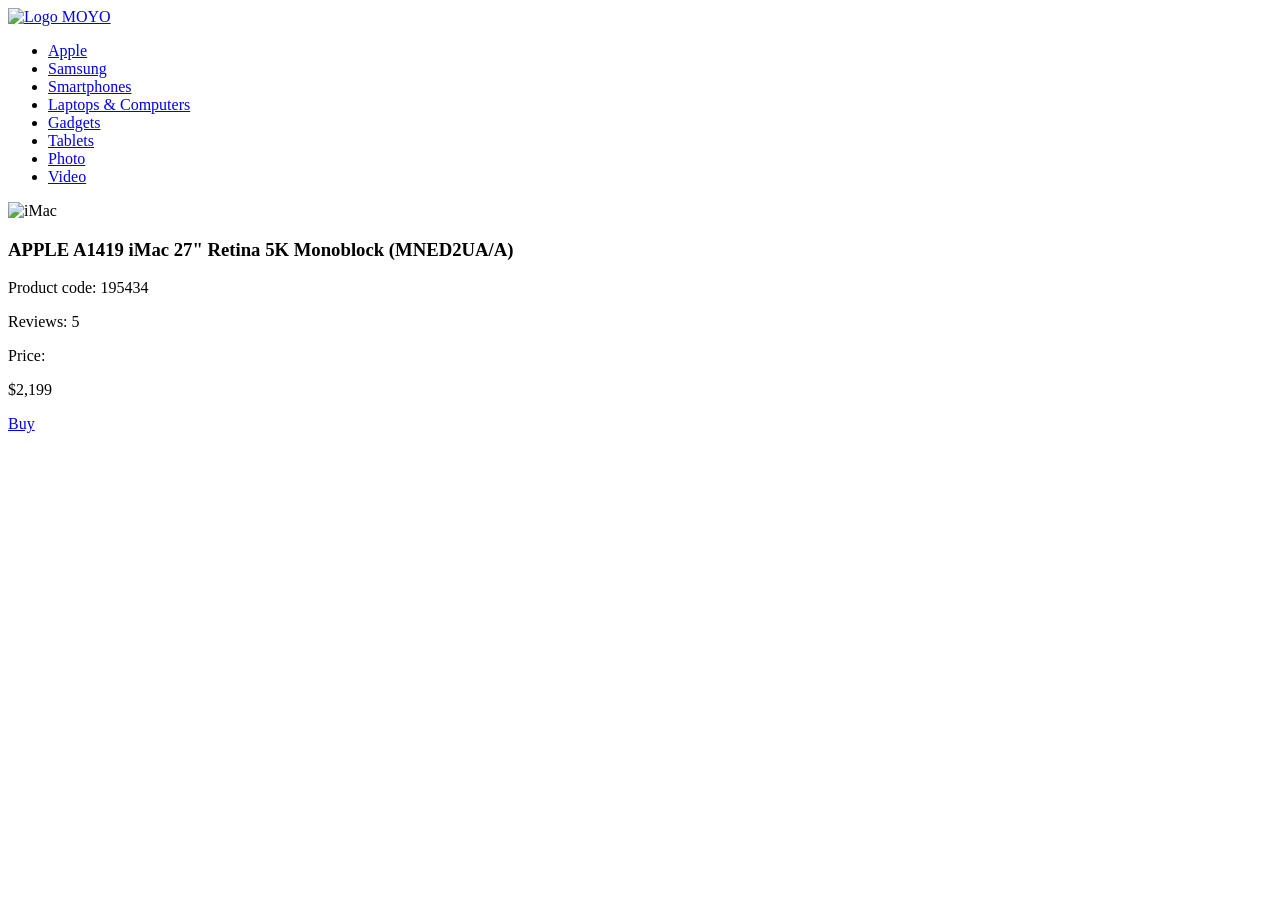
==== src/index.html @ 2c438576 "finish: added and rewrote block header" ====
<!doctype html>
<html lang="en">
  <head>
    <meta charset="UTF-8" />

    <meta
      name="viewport"
      content="width=device-width, initial-scale=1.0"
    />

    <title>Catalog</title>

    <link
      rel="preconnect"
      href="https://fonts.gstatic.com"
    />

    <link
      href="https://fonts.googleapis.com/css2?family=Roboto:wght@400;500;700&display=swap"
      rel="stylesheet"
    />

    <link
      rel="stylesheet"
      href="styles/index.scss"
    />
  </head>

  <body>
    <header class="header">
      <a
        href="#"
        class="header__logo"
      >
        <img
          src="./images/logo.png"
          alt="Logo MOYO"
          class="header__logo-img"
        />
      </a>

      <nav class="header__nav nav">
        <ul class="nav__list">
          <li class="nav__item">
            <a
              href="#"
              class="nav__link nav__link--active"
            >
              Apple
            </a>
          </li>

          <li class="nav__item">
            <a
              href="#"
              class="nav__link"
            >
              Samsung
            </a>
          </li>

          <li class="nav__item">
            <a
              href="#"
              class="nav__link"
            >
              Smartphones
            </a>
          </li>

          <li class="nav__item">
            <a
              href="#"
              class="nav__link"
              data-qa="hover"
            >
              Laptops & Computers
            </a>
          </li>

          <li class="nav__item">
            <a
              href="#"
              class="nav__link"
            >
              Gadgets
            </a>
          </li>

          <li class="nav__item">
            <a
              href="#"
              class="nav__link"
            >
              Tablets
            </a>
          </li>

          <li class="nav__item">
            <a
              href="#"
              class="nav__link"
            >
              Photo
            </a>
          </li>

          <li class="nav__item">
            <a
              href="#"
              class="nav__link"
            >
              Video
            </a>
          </li>
        </ul>
      </nav>
    </header>

    <article
      class="card"
      data-qa="card"
    >
      <img
        src="./images/imac.jpeg"
        alt="iMac"
        class="card__image"
      />

      <h3 class="card__title">
        APPLE A1419 iMac 27" Retina 5K Monoblock (MNED2UA/A)
      </h3>

      <p class="card__code">
        Product code: 195434
      </p>

      <div class="stars stars--4">
        <div class="stars__icons">
          <div class="stars__icon"></div>
          <div class="stars__icon"></div>
          <div class="stars__icon"></div>
          <div class="stars__icon"></div>
          <div class="stars__icon"></div>
        </div>

        <p class="stars__reviews-text">
          Reviews: 5
        </p>
      </div>

      <div class="card__footer">
        <div class="card__price">
          <p class="card__price-label">
            Price:
          </p>

          <p class="card__price-value">
            $2,199
          </p>
        </div>

        <a
          href="#"
          class="card__button"
          data-qa="hover"
        >
          Buy
        </a>
      </div>
    </article>
  </body>
</html>
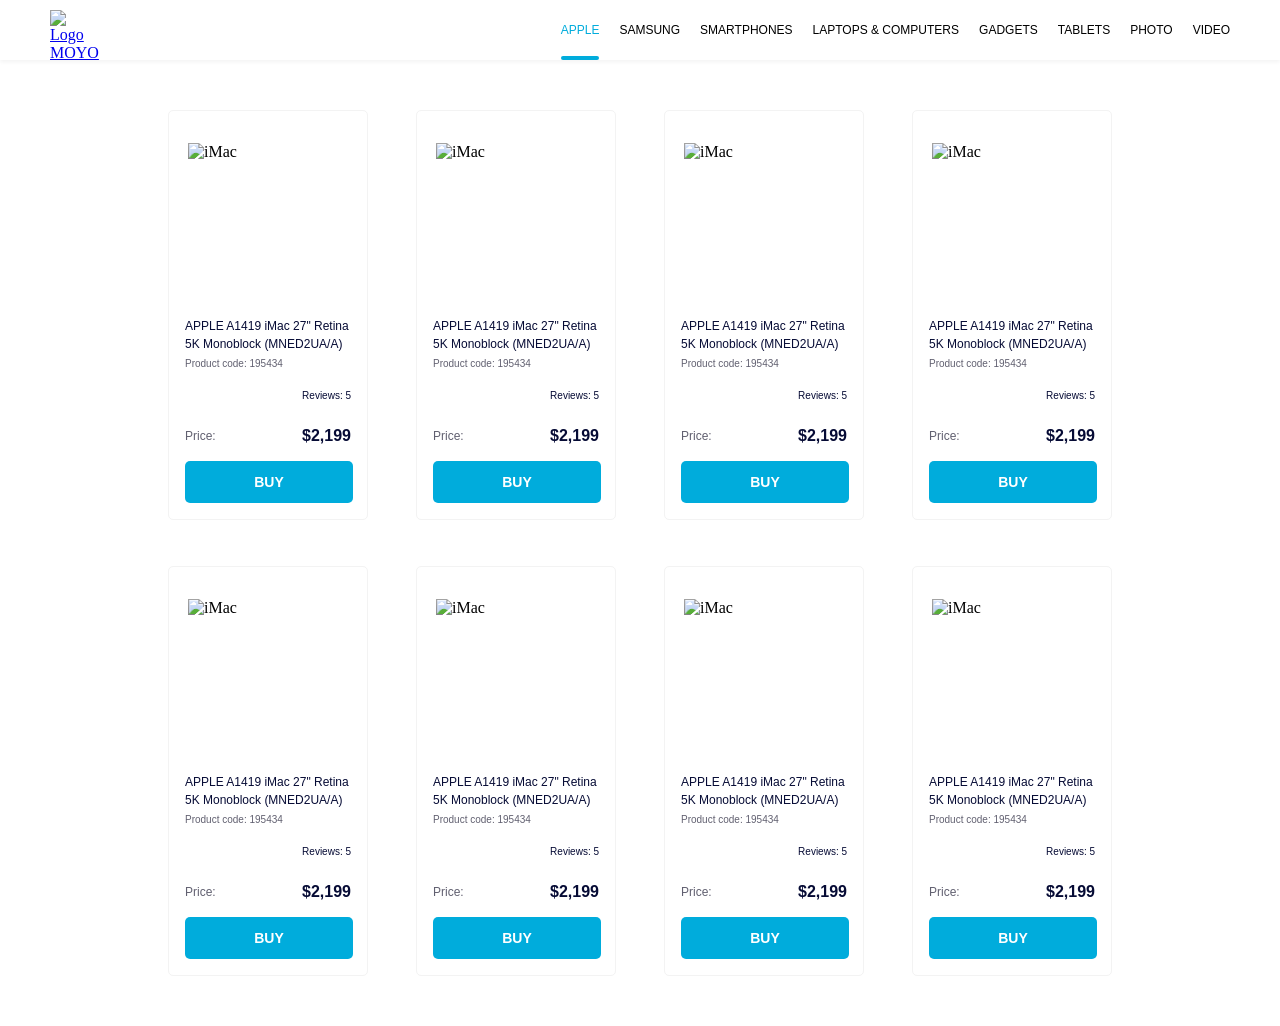
==== commit 22ef0f49: "finish: added grid ang 8 cards" ====
--- a/src/index.html
+++ b/src/index.html
@@ -22,7 +22,7 @@
 
     <link
       rel="stylesheet"
-      href="styles/index.scss"
+      href="styles/index.css"
     />
   </head>
 
@@ -72,7 +72,7 @@
             <a
               href="#"
               class="nav__link"
-              data-qa="hover"
+              data-qa="nav-hover"
             >
               Laptops & Computers
             </a>
@@ -117,58 +117,437 @@
       </nav>
     </header>
 
-    <article
-      class="card"
-      data-qa="card"
-    >
-      <img
-        src="./images/imac.jpeg"
-        alt="iMac"
-        class="card__image"
-      />
-
-      <h3 class="card__title">
-        APPLE A1419 iMac 27" Retina 5K Monoblock (MNED2UA/A)
-      </h3>
-
-      <p class="card__code">
-        Product code: 195434
-      </p>
-
-      <div class="stars stars--4">
-        <div class="stars__icons">
-          <div class="stars__icon"></div>
-          <div class="stars__icon"></div>
-          <div class="stars__icon"></div>
-          <div class="stars__icon"></div>
-          <div class="stars__icon"></div>
+    <main class="content">
+      <div class="catalog">
+
+        <div class="catalog__cards">
+          <article
+          class="card"
+          data-qa="card"
+        >
+          <img
+            src="./images/imac.jpeg"
+            alt="iMac"
+            class="card__image"
+          />
+
+          <h3 class="card__title">
+            APPLE A1419 iMac 27" Retina 5K Monoblock (MNED2UA/A)
+          </h3>
+
+          <p class="card__code">
+            Product code: 195434
+          </p>
+
+          <div class="stars stars--4">
+            <div class="stars__icons">
+              <div class="stars__icon"></div>
+              <div class="stars__icon"></div>
+              <div class="stars__icon"></div>
+              <div class="stars__icon"></div>
+              <div class="stars__icon"></div>
+            </div>
+
+            <p class="stars__reviews-text">
+              Reviews: 5
+            </p>
+          </div>
+
+          <div class="card__footer">
+            <div class="card__price">
+              <p class="card__price-label">
+                Price:
+              </p>
+
+              <p class="card__price-value">
+                $2,199
+              </p>
+            </div>
+
+            <a
+              href="#"
+              class="card__button"
+              data-qa="card-hover"
+            >
+              Buy
+            </a>
+          </div>
+          </article>
+
+          <article
+          class="card"
+          data-qa="card"
+        >
+          <img
+            src="./images/imac.jpeg"
+            alt="iMac"
+            class="card__image"
+          />
+
+          <h3 class="card__title">
+            APPLE A1419 iMac 27" Retina 5K Monoblock (MNED2UA/A)
+          </h3>
+
+          <p class="card__code">
+            Product code: 195434
+          </p>
+
+          <div class="stars stars--4">
+            <div class="stars__icons">
+              <div class="stars__icon"></div>
+              <div class="stars__icon"></div>
+              <div class="stars__icon"></div>
+              <div class="stars__icon"></div>
+              <div class="stars__icon"></div>
+            </div>
+
+            <p class="stars__reviews-text">
+              Reviews: 5
+            </p>
+          </div>
+
+          <div class="card__footer">
+            <div class="card__price">
+              <p class="card__price-label">
+                Price:
+              </p>
+
+              <p class="card__price-value">
+                $2,199
+              </p>
+            </div>
+
+            <a
+              href="#"
+              class="card__button"
+              data-qa="card-hover"
+            >
+              Buy
+            </a>
+          </div>
+          </article>
+
+          <article
+          class="card"
+          data-qa="card"
+        >
+          <img
+            src="./images/imac.jpeg"
+            alt="iMac"
+            class="card__image"
+          />
+
+          <h3 class="card__title">
+            APPLE A1419 iMac 27" Retina 5K Monoblock (MNED2UA/A)
+          </h3>
+
+          <p class="card__code">
+            Product code: 195434
+          </p>
+
+          <div class="stars stars--4">
+            <div class="stars__icons">
+              <div class="stars__icon"></div>
+              <div class="stars__icon"></div>
+              <div class="stars__icon"></div>
+              <div class="stars__icon"></div>
+              <div class="stars__icon"></div>
+            </div>
+
+            <p class="stars__reviews-text">
+              Reviews: 5
+            </p>
+          </div>
+
+          <div class="card__footer">
+            <div class="card__price">
+              <p class="card__price-label">
+                Price:
+              </p>
+
+              <p class="card__price-value">
+                $2,199
+              </p>
+            </div>
+
+            <a
+              href="#"
+              class="card__button"
+              data-qa="card-hover"
+            >
+              Buy
+            </a>
+          </div>
+          </article>
+
+          <article
+          class="card"
+          data-qa="card"
+        >
+          <img
+            src="./images/imac.jpeg"
+            alt="iMac"
+            class="card__image"
+          />
+
+          <h3 class="card__title">
+            APPLE A1419 iMac 27" Retina 5K Monoblock (MNED2UA/A)
+          </h3>
+
+          <p class="card__code">
+            Product code: 195434
+          </p>
+
+          <div class="stars stars--4">
+            <div class="stars__icons">
+              <div class="stars__icon"></div>
+              <div class="stars__icon"></div>
+              <div class="stars__icon"></div>
+              <div class="stars__icon"></div>
+              <div class="stars__icon"></div>
+            </div>
+
+            <p class="stars__reviews-text">
+              Reviews: 5
+            </p>
+          </div>
+
+          <div class="card__footer">
+            <div class="card__price">
+              <p class="card__price-label">
+                Price:
+              </p>
+
+              <p class="card__price-value">
+                $2,199
+              </p>
+            </div>
+
+            <a
+              href="#"
+              class="card__button"
+              data-qa="card-hover"
+            >
+              Buy
+            </a>
+          </div>
+          </article>
+
+          <article
+          class="card"
+          data-qa="card"
+        >
+          <img
+            src="./images/imac.jpeg"
+            alt="iMac"
+            class="card__image"
+          />
+
+          <h3 class="card__title">
+            APPLE A1419 iMac 27" Retina 5K Monoblock (MNED2UA/A)
+          </h3>
+
+          <p class="card__code">
+            Product code: 195434
+          </p>
+
+          <div class="stars stars--4">
+            <div class="stars__icons">
+              <div class="stars__icon"></div>
+              <div class="stars__icon"></div>
+              <div class="stars__icon"></div>
+              <div class="stars__icon"></div>
+              <div class="stars__icon"></div>
+            </div>
+
+            <p class="stars__reviews-text">
+              Reviews: 5
+            </p>
+          </div>
+
+          <div class="card__footer">
+            <div class="card__price">
+              <p class="card__price-label">
+                Price:
+              </p>
+
+              <p class="card__price-value">
+                $2,199
+              </p>
+            </div>
+
+            <a
+              href="#"
+              class="card__button"
+              data-qa="card-hover"
+            >
+              Buy
+            </a>
+          </div>
+          </article>
+
+          <article
+          class="card"
+          data-qa="card"
+        >
+          <img
+            src="./images/imac.jpeg"
+            alt="iMac"
+            class="card__image"
+          />
+
+          <h3 class="card__title">
+            APPLE A1419 iMac 27" Retina 5K Monoblock (MNED2UA/A)
+          </h3>
+
+          <p class="card__code">
+            Product code: 195434
+          </p>
+
+          <div class="stars stars--4">
+            <div class="stars__icons">
+              <div class="stars__icon"></div>
+              <div class="stars__icon"></div>
+              <div class="stars__icon"></div>
+              <div class="stars__icon"></div>
+              <div class="stars__icon"></div>
+            </div>
+
+            <p class="stars__reviews-text">
+              Reviews: 5
+            </p>
+          </div>
+
+          <div class="card__footer">
+            <div class="card__price">
+              <p class="card__price-label">
+                Price:
+              </p>
+
+              <p class="card__price-value">
+                $2,199
+              </p>
+            </div>
+
+            <a
+              href="#"
+              class="card__button"
+              data-qa="card-hover"
+            >
+              Buy
+            </a>
+          </div>
+          </article>
+
+          <article
+          class="card"
+          data-qa="card"
+        >
+          <img
+            src="./images/imac.jpeg"
+            alt="iMac"
+            class="card__image"
+          />
+
+          <h3 class="card__title">
+            APPLE A1419 iMac 27" Retina 5K Monoblock (MNED2UA/A)
+          </h3>
+
+          <p class="card__code">
+            Product code: 195434
+          </p>
+
+          <div class="stars stars--4">
+            <div class="stars__icons">
+              <div class="stars__icon"></div>
+              <div class="stars__icon"></div>
+              <div class="stars__icon"></div>
+              <div class="stars__icon"></div>
+              <div class="stars__icon"></div>
+            </div>
+
+            <p class="stars__reviews-text">
+              Reviews: 5
+            </p>
+          </div>
+
+          <div class="card__footer">
+            <div class="card__price">
+              <p class="card__price-label">
+                Price:
+              </p>
+
+              <p class="card__price-value">
+                $2,199
+              </p>
+            </div>
+
+            <a
+              href="#"
+              class="card__button"
+              data-qa="card-hover"
+            >
+              Buy
+            </a>
+          </div>
+          </article>
+
+          <article
+          class="card"
+          data-qa="card"
+        >
+          <img
+            src="./images/imac.jpeg"
+            alt="iMac"
+            class="card__image"
+          />
+
+          <h3 class="card__title">
+            APPLE A1419 iMac 27" Retina 5K Monoblock (MNED2UA/A)
+          </h3>
+
+          <p class="card__code">
+            Product code: 195434
+          </p>
+
+          <div class="stars stars--4">
+            <div class="stars__icons">
+              <div class="stars__icon"></div>
+              <div class="stars__icon"></div>
+              <div class="stars__icon"></div>
+              <div class="stars__icon"></div>
+              <div class="stars__icon"></div>
+            </div>
+
+            <p class="stars__reviews-text">
+              Reviews: 5
+            </p>
+          </div>
+
+          <div class="card__footer">
+            <div class="card__price">
+              <p class="card__price-label">
+                Price:
+              </p>
+
+              <p class="card__price-value">
+                $2,199
+              </p>
+            </div>
+
+            <a
+              href="#"
+              class="card__button"
+              data-qa="card-hover"
+            >
+              Buy
+            </a>
+          </div>
+          </article>
         </div>
-
-        <p class="stars__reviews-text">
-          Reviews: 5
-        </p>
       </div>
-
-      <div class="card__footer">
-        <div class="card__price">
-          <p class="card__price-label">
-            Price:
-          </p>
-
-          <p class="card__price-value">
-            $2,199
-          </p>
-        </div>
-
-        <a
-          href="#"
-          class="card__button"
-          data-qa="hover"
-        >
-          Buy
-        </a>
-      </div>
-    </article>
+    </main>
+
   </body>
 </html>
 
--- a/src/styles/index.css
+++ b/src/styles/index.css
@@ -0,0 +1,218 @@
+:root {
+  --accent-color: #00acdc;
+}
+
+.header {
+  display: flex;
+  align-items: center;
+  justify-content: space-between;
+  padding: 0 50px;
+  box-shadow: 0 2px 4px 0 rgba(0, 0, 0, 0.0509803922);
+}
+.header__logo {
+  width: 40px;
+  height: 40px;
+}
+.header__logo-img {
+  width: 100%;
+  height: 100%;
+  object-fit: contain;
+}
+
+.nav__list {
+  display: flex;
+  margin: 0;
+  padding: 0;
+  list-style: none;
+}
+.nav__item + .nav__item {
+  margin-left: 20px;
+}
+.nav__link {
+  position: relative;
+  display: flex;
+  align-items: center;
+  height: 60px;
+  font-family: Roboto, sans-serif;
+  font-weight: 500;
+  font-size: 12px;
+  text-transform: uppercase;
+  text-decoration: none;
+  color: #000;
+}
+.nav__link::after {
+  content: "";
+  position: absolute;
+  bottom: 0;
+  left: 0;
+  width: 100%;
+  height: 4px;
+  border-radius: 8px;
+  background-color: var(--accent-color);
+  opacity: 0;
+  transition: opacity 0.3s;
+}
+.nav__link:hover {
+  color: var(--accent-color);
+}
+.nav__link--active {
+  color: var(--accent-color);
+}
+.nav__link--active::after {
+  opacity: 1;
+}
+
+.card {
+  display: flex;
+  flex-direction: column;
+  box-sizing: border-box;
+  width: 200px;
+  background-color: #fff;
+  border: 1px solid #f3f3f3;
+  border-radius: 5px;
+  margin: 0;
+  padding: 32px 16px 16px;
+}
+.card__image {
+  width: 160px;
+  height: 134px;
+  margin: 0 auto 40px;
+  object-fit: contain;
+}
+.card__title {
+  margin: 0 0 4px;
+  font-family: Roboto, sans-serif;
+  color: #060b35;
+  font-weight: 500;
+  font-size: 12px;
+  line-height: 18px;
+}
+.card__code {
+  margin: 0 0 16px;
+  font-family: Roboto, sans-serif;
+  color: #616070;
+  font-weight: 400;
+  font-size: 10px;
+  line-height: 14px;
+}
+.card__price {
+  display: flex;
+  align-items: center;
+  justify-content: space-between;
+  margin-bottom: 16px;
+}
+.card__price-label {
+  margin: 0;
+  font-family: Roboto, sans-serif;
+  color: #616070;
+  font-weight: 400;
+  font-size: 12px;
+}
+.card__price-value {
+  margin: 0;
+  font-family: Roboto, sans-serif;
+  color: #060b35;
+  font-weight: 700;
+  font-size: 16px;
+}
+.card__button {
+  display: flex;
+  width: 166px;
+  height: 40px;
+  background-color: #00acdc;
+  color: #fff;
+  border: 1px solid transparent;
+  border-radius: 5px;
+  font-family: Roboto, sans-serif;
+  font-weight: 700;
+  font-size: 14px;
+  text-transform: uppercase;
+  text-decoration: none;
+  align-items: center;
+  justify-content: center;
+  outline: none;
+  cursor: pointer;
+}
+.card__button:hover {
+  background-color: #fff;
+  color: #00acdc;
+  border-color: #00acdc;
+}
+
+.stars {
+  display: flex;
+  align-items: center;
+  justify-content: space-between;
+  margin-bottom: 24px;
+}
+.stars__icons {
+  display: flex;
+}
+.stars__icon {
+  width: 16px;
+  height: 16px;
+  margin-right: 4px;
+  background-image: url("../images/star.svg");
+  background-repeat: no-repeat;
+  background-position: center;
+}
+.stars__icon:last-child {
+  margin-right: 0;
+}
+.stars__reviews-text {
+  margin: 0;
+  font-family: Roboto, sans-serif;
+  font-weight: 400;
+  font-size: 10px;
+  text-align: right;
+  vertical-align: bottom;
+  color: #060b35;
+}
+.stars--1 .stars__icon:nth-child(-n+1) {
+  background-image: url("../images/star-active.svg");
+}
+.stars--2 .stars__icon:nth-child(-n+2) {
+  background-image: url("../images/star-active.svg");
+}
+.stars--3 .stars__icon:nth-child(-n+3) {
+  background-image: url("../images/star-active.svg");
+}
+.stars--4 .stars__icon:nth-child(-n+4) {
+  background-image: url("../images/star-active.svg");
+}
+.stars--5 .stars__icon:nth-child(-n+5) {
+  background-image: url("../images/star-active.svg");
+}
+
+.catalog {
+  padding: 50px 40px;
+}
+
+.catalog__cards {
+  display: grid;
+  justify-content: center;
+  grid-template-columns: repeat(1, 200px);
+  gap: 46px 48px;
+}
+
+@media (min-width: 488px) {
+  .catalog__cards {
+    grid-template-columns: repeat(2, 200px);
+  }
+}
+@media (min-width: 768px) {
+  .catalog__cards {
+    grid-template-columns: repeat(3, 200px);
+  }
+}
+@media (min-width: 1024px) {
+  .catalog__cards {
+    grid-template-columns: repeat(4, 200px);
+  }
+}
+body {
+  margin: 0;
+  display: grid;
+}
+
+/*# sourceMappingURL=index.css.map */
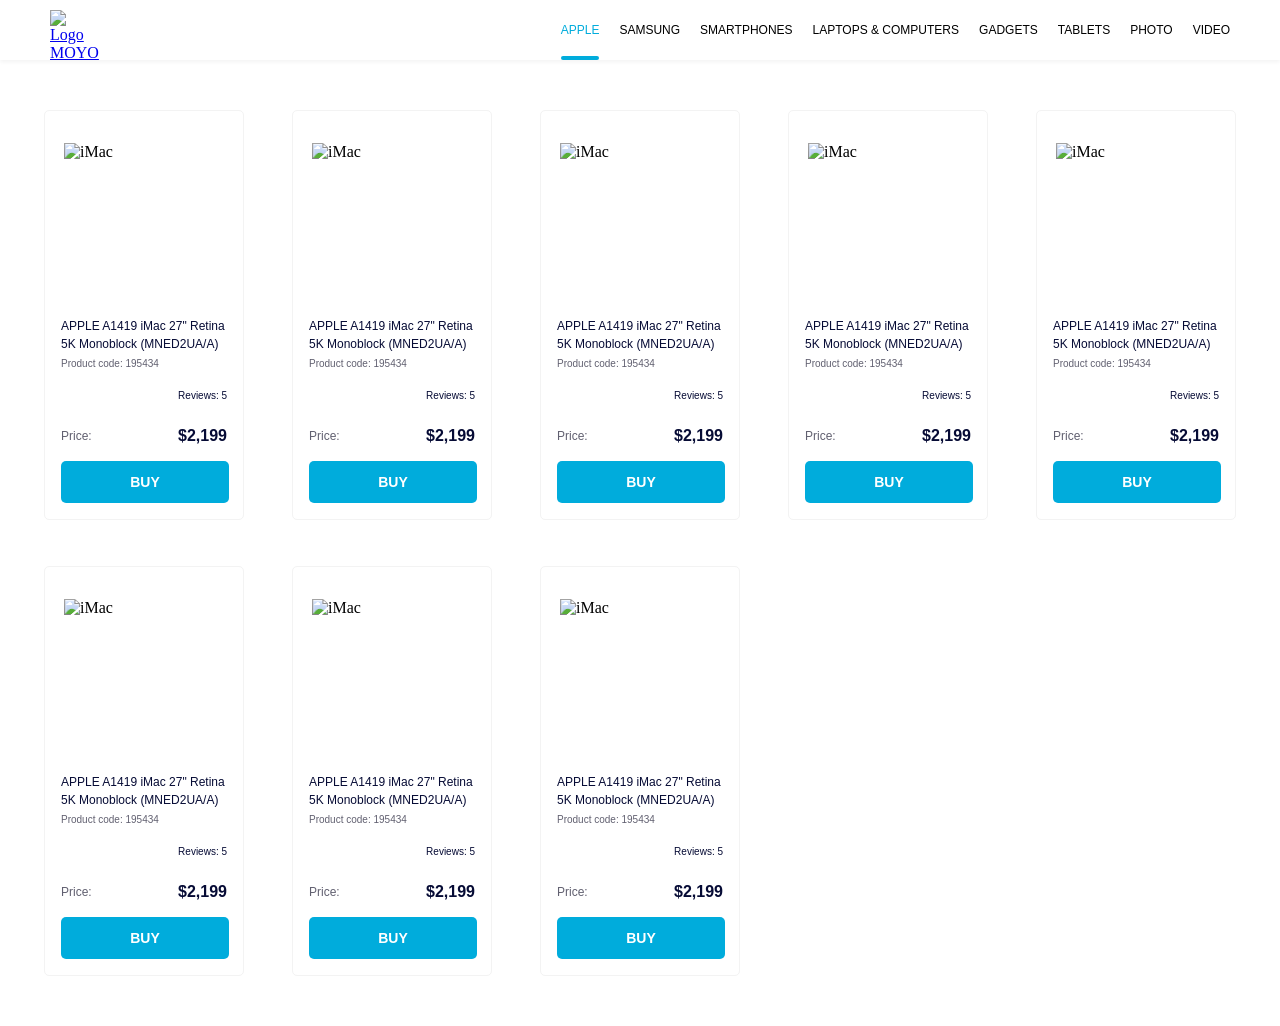
==== commit a9f8c45f: "finish: transform change color and size" ====
--- a/src/index.html
+++ b/src/index.html
@@ -119,435 +119,368 @@
 
     <main class="content">
       <div class="catalog">
-
         <div class="catalog__cards">
           <article
-          class="card"
-          data-qa="card"
-        >
-          <img
-            src="./images/imac.jpeg"
-            alt="iMac"
-            class="card__image"
-          />
-
-          <h3 class="card__title">
-            APPLE A1419 iMac 27" Retina 5K Monoblock (MNED2UA/A)
-          </h3>
-
-          <p class="card__code">
-            Product code: 195434
-          </p>
-
-          <div class="stars stars--4">
-            <div class="stars__icons">
-              <div class="stars__icon"></div>
-              <div class="stars__icon"></div>
-              <div class="stars__icon"></div>
-              <div class="stars__icon"></div>
-              <div class="stars__icon"></div>
-            </div>
-
-            <p class="stars__reviews-text">
-              Reviews: 5
-            </p>
-          </div>
-
-          <div class="card__footer">
-            <div class="card__price">
-              <p class="card__price-label">
-                Price:
-              </p>
-
-              <p class="card__price-value">
-                $2,199
-              </p>
-            </div>
-
-            <a
-              href="#"
-              class="card__button"
-              data-qa="card-hover"
-            >
-              Buy
-            </a>
-          </div>
-          </article>
-
-          <article
-          class="card"
-          data-qa="card"
-        >
-          <img
-            src="./images/imac.jpeg"
-            alt="iMac"
-            class="card__image"
-          />
-
-          <h3 class="card__title">
-            APPLE A1419 iMac 27" Retina 5K Monoblock (MNED2UA/A)
-          </h3>
-
-          <p class="card__code">
-            Product code: 195434
-          </p>
-
-          <div class="stars stars--4">
-            <div class="stars__icons">
-              <div class="stars__icon"></div>
-              <div class="stars__icon"></div>
-              <div class="stars__icon"></div>
-              <div class="stars__icon"></div>
-              <div class="stars__icon"></div>
-            </div>
-
-            <p class="stars__reviews-text">
-              Reviews: 5
-            </p>
-          </div>
-
-          <div class="card__footer">
-            <div class="card__price">
-              <p class="card__price-label">
-                Price:
-              </p>
-
-              <p class="card__price-value">
-                $2,199
-              </p>
-            </div>
-
-            <a
-              href="#"
-              class="card__button"
-              data-qa="card-hover"
-            >
-              Buy
-            </a>
-          </div>
-          </article>
-
-          <article
-          class="card"
-          data-qa="card"
-        >
-          <img
-            src="./images/imac.jpeg"
-            alt="iMac"
-            class="card__image"
-          />
-
-          <h3 class="card__title">
-            APPLE A1419 iMac 27" Retina 5K Monoblock (MNED2UA/A)
-          </h3>
-
-          <p class="card__code">
-            Product code: 195434
-          </p>
-
-          <div class="stars stars--4">
-            <div class="stars__icons">
-              <div class="stars__icon"></div>
-              <div class="stars__icon"></div>
-              <div class="stars__icon"></div>
-              <div class="stars__icon"></div>
-              <div class="stars__icon"></div>
-            </div>
-
-            <p class="stars__reviews-text">
-              Reviews: 5
-            </p>
-          </div>
-
-          <div class="card__footer">
-            <div class="card__price">
-              <p class="card__price-label">
-                Price:
-              </p>
-
-              <p class="card__price-value">
-                $2,199
-              </p>
-            </div>
-
-            <a
-              href="#"
-              class="card__button"
-              data-qa="card-hover"
-            >
-              Buy
-            </a>
-          </div>
-          </article>
-
-          <article
-          class="card"
-          data-qa="card"
-        >
-          <img
-            src="./images/imac.jpeg"
-            alt="iMac"
-            class="card__image"
-          />
-
-          <h3 class="card__title">
-            APPLE A1419 iMac 27" Retina 5K Monoblock (MNED2UA/A)
-          </h3>
-
-          <p class="card__code">
-            Product code: 195434
-          </p>
-
-          <div class="stars stars--4">
-            <div class="stars__icons">
-              <div class="stars__icon"></div>
-              <div class="stars__icon"></div>
-              <div class="stars__icon"></div>
-              <div class="stars__icon"></div>
-              <div class="stars__icon"></div>
-            </div>
-
-            <p class="stars__reviews-text">
-              Reviews: 5
-            </p>
-          </div>
-
-          <div class="card__footer">
-            <div class="card__price">
-              <p class="card__price-label">
-                Price:
-              </p>
-
-              <p class="card__price-value">
-                $2,199
-              </p>
-            </div>
-
-            <a
-              href="#"
-              class="card__button"
-              data-qa="card-hover"
-            >
-              Buy
-            </a>
-          </div>
-          </article>
-
-          <article
-          class="card"
-          data-qa="card"
-        >
-          <img
-            src="./images/imac.jpeg"
-            alt="iMac"
-            class="card__image"
-          />
-
-          <h3 class="card__title">
-            APPLE A1419 iMac 27" Retina 5K Monoblock (MNED2UA/A)
-          </h3>
-
-          <p class="card__code">
-            Product code: 195434
-          </p>
-
-          <div class="stars stars--4">
-            <div class="stars__icons">
-              <div class="stars__icon"></div>
-              <div class="stars__icon"></div>
-              <div class="stars__icon"></div>
-              <div class="stars__icon"></div>
-              <div class="stars__icon"></div>
-            </div>
-
-            <p class="stars__reviews-text">
-              Reviews: 5
-            </p>
-          </div>
-
-          <div class="card__footer">
-            <div class="card__price">
-              <p class="card__price-label">
-                Price:
-              </p>
-
-              <p class="card__price-value">
-                $2,199
-              </p>
-            </div>
-
-            <a
-              href="#"
-              class="card__button"
-              data-qa="card-hover"
-            >
-              Buy
-            </a>
-          </div>
-          </article>
-
-          <article
-          class="card"
-          data-qa="card"
-        >
-          <img
-            src="./images/imac.jpeg"
-            alt="iMac"
-            class="card__image"
-          />
-
-          <h3 class="card__title">
-            APPLE A1419 iMac 27" Retina 5K Monoblock (MNED2UA/A)
-          </h3>
-
-          <p class="card__code">
-            Product code: 195434
-          </p>
-
-          <div class="stars stars--4">
-            <div class="stars__icons">
-              <div class="stars__icon"></div>
-              <div class="stars__icon"></div>
-              <div class="stars__icon"></div>
-              <div class="stars__icon"></div>
-              <div class="stars__icon"></div>
-            </div>
-
-            <p class="stars__reviews-text">
-              Reviews: 5
-            </p>
-          </div>
-
-          <div class="card__footer">
-            <div class="card__price">
-              <p class="card__price-label">
-                Price:
-              </p>
-
-              <p class="card__price-value">
-                $2,199
-              </p>
-            </div>
-
-            <a
-              href="#"
-              class="card__button"
-              data-qa="card-hover"
-            >
-              Buy
-            </a>
-          </div>
-          </article>
-
-          <article
-          class="card"
-          data-qa="card"
-        >
-          <img
-            src="./images/imac.jpeg"
-            alt="iMac"
-            class="card__image"
-          />
-
-          <h3 class="card__title">
-            APPLE A1419 iMac 27" Retina 5K Monoblock (MNED2UA/A)
-          </h3>
-
-          <p class="card__code">
-            Product code: 195434
-          </p>
-
-          <div class="stars stars--4">
-            <div class="stars__icons">
-              <div class="stars__icon"></div>
-              <div class="stars__icon"></div>
-              <div class="stars__icon"></div>
-              <div class="stars__icon"></div>
-              <div class="stars__icon"></div>
-            </div>
-
-            <p class="stars__reviews-text">
-              Reviews: 5
-            </p>
-          </div>
-
-          <div class="card__footer">
-            <div class="card__price">
-              <p class="card__price-label">
-                Price:
-              </p>
-
-              <p class="card__price-value">
-                $2,199
-              </p>
-            </div>
-
-            <a
-              href="#"
-              class="card__button"
-              data-qa="card-hover"
-            >
-              Buy
-            </a>
-          </div>
-          </article>
-
-          <article
-          class="card"
-          data-qa="card"
-        >
-          <img
-            src="./images/imac.jpeg"
-            alt="iMac"
-            class="card__image"
-          />
-
-          <h3 class="card__title">
-            APPLE A1419 iMac 27" Retina 5K Monoblock (MNED2UA/A)
-          </h3>
-
-          <p class="card__code">
-            Product code: 195434
-          </p>
-
-          <div class="stars stars--4">
-            <div class="stars__icons">
-              <div class="stars__icon"></div>
-              <div class="stars__icon"></div>
-              <div class="stars__icon"></div>
-              <div class="stars__icon"></div>
-              <div class="stars__icon"></div>
-            </div>
-
-            <p class="stars__reviews-text">
-              Reviews: 5
-            </p>
-          </div>
-
-          <div class="card__footer">
-            <div class="card__price">
-              <p class="card__price-label">
-                Price:
-              </p>
-
-              <p class="card__price-value">
-                $2,199
-              </p>
-            </div>
-
-            <a
-              href="#"
-              class="card__button"
-              data-qa="card-hover"
-            >
-              Buy
-            </a>
-          </div>
+            class="card"
+            data-qa="card"
+          >
+            <img
+              src="./images/imac.jpeg"
+              alt="iMac"
+              class="card__image"
+            />
+
+            <h3 class="card__title">
+              APPLE A1419 iMac 27" Retina 5K Monoblock (MNED2UA/A)
+            </h3>
+
+            <p class="card__code">Product code: 195434</p>
+
+            <div class="stars stars--4">
+              <div class="stars__icons">
+                <div class="stars__icon"></div>
+                <div class="stars__icon"></div>
+                <div class="stars__icon"></div>
+                <div class="stars__icon"></div>
+                <div class="stars__icon"></div>
+              </div>
+
+              <p class="stars__reviews-text">Reviews: 5</p>
+            </div>
+
+            <div class="card__footer">
+              <div class="card__price">
+                <p class="card__price-label">Price:</p>
+
+                <p class="card__price-value">$2,199</p>
+              </div>
+
+              <a
+                href="#"
+                class="card__button"
+                data-qa="card-hover"
+              >
+                Buy
+              </a>
+            </div>
+          </article>
+
+          <article
+            class="card"
+            data-qa="card"
+          >
+            <img
+              src="./images/imac.jpeg"
+              alt="iMac"
+              class="card__image"
+            />
+
+            <h3 class="card__title">
+              APPLE A1419 iMac 27" Retina 5K Monoblock (MNED2UA/A)
+            </h3>
+
+            <p class="card__code">Product code: 195434</p>
+
+            <div class="stars stars--4">
+              <div class="stars__icons">
+                <div class="stars__icon"></div>
+                <div class="stars__icon"></div>
+                <div class="stars__icon"></div>
+                <div class="stars__icon"></div>
+                <div class="stars__icon"></div>
+              </div>
+
+              <p class="stars__reviews-text">Reviews: 5</p>
+            </div>
+
+            <div class="card__footer">
+              <div class="card__price">
+                <p class="card__price-label">Price:</p>
+
+                <p class="card__price-value">$2,199</p>
+              </div>
+
+              <a
+                href="#"
+                class="card__button"
+                data-qa="card-hover"
+              >
+                Buy
+              </a>
+            </div>
+          </article>
+
+          <article
+            class="card"
+            data-qa="card"
+          >
+            <img
+              src="./images/imac.jpeg"
+              alt="iMac"
+              class="card__image"
+            />
+
+            <h3 class="card__title">
+              APPLE A1419 iMac 27" Retina 5K Monoblock (MNED2UA/A)
+            </h3>
+
+            <p class="card__code">Product code: 195434</p>
+
+            <div class="stars stars--4">
+              <div class="stars__icons">
+                <div class="stars__icon"></div>
+                <div class="stars__icon"></div>
+                <div class="stars__icon"></div>
+                <div class="stars__icon"></div>
+                <div class="stars__icon"></div>
+              </div>
+
+              <p class="stars__reviews-text">Reviews: 5</p>
+            </div>
+
+            <div class="card__footer">
+              <div class="card__price">
+                <p class="card__price-label">Price:</p>
+
+                <p class="card__price-value">$2,199</p>
+              </div>
+
+              <a
+                href="#"
+                class="card__button"
+                data-qa="card-hover"
+              >
+                Buy
+              </a>
+            </div>
+          </article>
+
+          <article
+            class="card"
+            data-qa="card"
+          >
+            <img
+              src="./images/imac.jpeg"
+              alt="iMac"
+              class="card__image"
+            />
+
+            <h3 class="card__title">
+              APPLE A1419 iMac 27" Retina 5K Monoblock (MNED2UA/A)
+            </h3>
+
+            <p class="card__code">Product code: 195434</p>
+
+            <div class="stars stars--4">
+              <div class="stars__icons">
+                <div class="stars__icon"></div>
+                <div class="stars__icon"></div>
+                <div class="stars__icon"></div>
+                <div class="stars__icon"></div>
+                <div class="stars__icon"></div>
+              </div>
+
+              <p class="stars__reviews-text">Reviews: 5</p>
+            </div>
+
+            <div class="card__footer">
+              <div class="card__price">
+                <p class="card__price-label">Price:</p>
+
+                <p class="card__price-value">$2,199</p>
+              </div>
+
+              <a
+                href="#"
+                class="card__button"
+                data-qa="card-hover"
+              >
+                Buy
+              </a>
+            </div>
+          </article>
+
+          <article
+            class="card"
+            data-qa="card"
+          >
+            <img
+              src="./images/imac.jpeg"
+              alt="iMac"
+              class="card__image"
+            />
+
+            <h3 class="card__title">
+              APPLE A1419 iMac 27" Retina 5K Monoblock (MNED2UA/A)
+            </h3>
+
+            <p class="card__code">Product code: 195434</p>
+
+            <div class="stars stars--4">
+              <div class="stars__icons">
+                <div class="stars__icon"></div>
+                <div class="stars__icon"></div>
+                <div class="stars__icon"></div>
+                <div class="stars__icon"></div>
+                <div class="stars__icon"></div>
+              </div>
+
+              <p class="stars__reviews-text">Reviews: 5</p>
+            </div>
+
+            <div class="card__footer">
+              <div class="card__price">
+                <p class="card__price-label">Price:</p>
+
+                <p class="card__price-value">$2,199</p>
+              </div>
+
+              <a
+                href="#"
+                class="card__button"
+                data-qa="card-hover"
+              >
+                Buy
+              </a>
+            </div>
+          </article>
+
+          <article
+            class="card"
+            data-qa="card"
+          >
+            <img
+              src="./images/imac.jpeg"
+              alt="iMac"
+              class="card__image"
+            />
+
+            <h3 class="card__title">
+              APPLE A1419 iMac 27" Retina 5K Monoblock (MNED2UA/A)
+            </h3>
+
+            <p class="card__code">Product code: 195434</p>
+
+            <div class="stars stars--4">
+              <div class="stars__icons">
+                <div class="stars__icon"></div>
+                <div class="stars__icon"></div>
+                <div class="stars__icon"></div>
+                <div class="stars__icon"></div>
+                <div class="stars__icon"></div>
+              </div>
+
+              <p class="stars__reviews-text">Reviews: 5</p>
+            </div>
+
+            <div class="card__footer">
+              <div class="card__price">
+                <p class="card__price-label">Price:</p>
+
+                <p class="card__price-value">$2,199</p>
+              </div>
+
+              <a
+                href="#"
+                class="card__button"
+                data-qa="card-hover"
+              >
+                Buy
+              </a>
+            </div>
+          </article>
+
+          <article
+            class="card"
+            data-qa="card"
+          >
+            <img
+              src="./images/imac.jpeg"
+              alt="iMac"
+              class="card__image"
+            />
+
+            <h3 class="card__title">
+              APPLE A1419 iMac 27" Retina 5K Monoblock (MNED2UA/A)
+            </h3>
+
+            <p class="card__code">Product code: 195434</p>
+
+            <div class="stars stars--4">
+              <div class="stars__icons">
+                <div class="stars__icon"></div>
+                <div class="stars__icon"></div>
+                <div class="stars__icon"></div>
+                <div class="stars__icon"></div>
+                <div class="stars__icon"></div>
+              </div>
+
+              <p class="stars__reviews-text">Reviews: 5</p>
+            </div>
+
+            <div class="card__footer">
+              <div class="card__price">
+                <p class="card__price-label">Price:</p>
+
+                <p class="card__price-value">$2,199</p>
+              </div>
+
+              <a
+                href="#"
+                class="card__button"
+                data-qa="card-hover"
+              >
+                Buy
+              </a>
+            </div>
+          </article>
+
+          <article
+            class="card"
+            data-qa="card"
+          >
+            <img
+              src="./images/imac.jpeg"
+              alt="iMac"
+              class="card__image"
+            />
+
+            <h3 class="card__title">
+              APPLE A1419 iMac 27" Retina 5K Monoblock (MNED2UA/A)
+            </h3>
+
+            <p class="card__code">Product code: 195434</p>
+
+            <div class="stars stars--4">
+              <div class="stars__icons">
+                <div class="stars__icon"></div>
+                <div class="stars__icon"></div>
+                <div class="stars__icon"></div>
+                <div class="stars__icon"></div>
+                <div class="stars__icon"></div>
+              </div>
+
+              <p class="stars__reviews-text">Reviews: 5</p>
+            </div>
+
+            <div class="card__footer">
+              <div class="card__price">
+                <p class="card__price-label">Price:</p>
+
+                <p class="card__price-value">$2,199</p>
+              </div>
+
+              <a
+                href="#"
+                class="card__button"
+                data-qa="card-hover"
+              >
+                Buy
+              </a>
+            </div>
           </article>
         </div>
       </div>
     </main>
-
   </body>
 </html>
-
--- a/src/styles/index.css
+++ b/src/styles/index.css
@@ -7,12 +7,14 @@
   align-items: center;
   justify-content: space-between;
   padding: 0 50px;
-  box-shadow: 0 2px 4px 0 rgba(0, 0, 0, 0.0509803922);
-}
+  box-shadow: 0 2px 4px 0 rgba(0, 0, 0, 0.05);
+}
+
 .header__logo {
   width: 40px;
   height: 40px;
 }
+
 .header__logo-img {
   width: 100%;
   height: 100%;
@@ -25,9 +27,11 @@
   padding: 0;
   list-style: none;
 }
+
 .nav__item + .nav__item {
   margin-left: 20px;
 }
+
 .nav__link {
   position: relative;
   display: flex;
@@ -40,6 +44,7 @@
   text-decoration: none;
   color: #000;
 }
+
 .nav__link::after {
   content: "";
   position: absolute;
@@ -52,12 +57,15 @@
   opacity: 0;
   transition: opacity 0.3s;
 }
+
 .nav__link:hover {
   color: var(--accent-color);
 }
+
 .nav__link--active {
   color: var(--accent-color);
 }
+
 .nav__link--active::after {
   opacity: 1;
 }
@@ -72,13 +80,20 @@
   border-radius: 5px;
   margin: 0;
   padding: 32px 16px 16px;
-}
+  transition: all 0.3s ease;
+}
+
+.card:hover {
+  transform: scale(1.2);
+}
+
 .card__image {
   width: 160px;
   height: 134px;
   margin: 0 auto 40px;
   object-fit: contain;
 }
+
 .card__title {
   margin: 0 0 4px;
   font-family: Roboto, sans-serif;
@@ -86,7 +101,13 @@
   font-weight: 500;
   font-size: 12px;
   line-height: 18px;
-}
+  transition: all 0.3s ease;
+}
+
+.card__title:hover {
+  color: #34568b;
+}
+
 .card__code {
   margin: 0 0 16px;
   font-family: Roboto, sans-serif;
@@ -95,12 +116,14 @@
   font-size: 10px;
   line-height: 14px;
 }
+
 .card__price {
   display: flex;
   align-items: center;
   justify-content: space-between;
   margin-bottom: 16px;
 }
+
 .card__price-label {
   margin: 0;
   font-family: Roboto, sans-serif;
@@ -108,6 +131,7 @@
   font-weight: 400;
   font-size: 12px;
 }
+
 .card__price-value {
   margin: 0;
   font-family: Roboto, sans-serif;
@@ -115,6 +139,7 @@
   font-weight: 700;
   font-size: 16px;
 }
+
 .card__button {
   display: flex;
   width: 166px;
@@ -132,7 +157,9 @@
   justify-content: center;
   outline: none;
   cursor: pointer;
-}
+  transition: all 0.3s ease;
+}
+
 .card__button:hover {
   background-color: #fff;
   color: #00acdc;
@@ -145,9 +172,11 @@
   justify-content: space-between;
   margin-bottom: 24px;
 }
+
 .stars__icons {
   display: flex;
 }
+
 .stars__icon {
   width: 16px;
   height: 16px;
@@ -156,9 +185,11 @@
   background-repeat: no-repeat;
   background-position: center;
 }
+
 .stars__icon:last-child {
   margin-right: 0;
 }
+
 .stars__reviews-text {
   margin: 0;
   font-family: Roboto, sans-serif;
@@ -168,18 +199,23 @@
   vertical-align: bottom;
   color: #060b35;
 }
+
 .stars--1 .stars__icon:nth-child(-n+1) {
   background-image: url("../images/star-active.svg");
 }
+
 .stars--2 .stars__icon:nth-child(-n+2) {
   background-image: url("../images/star-active.svg");
 }
+
 .stars--3 .stars__icon:nth-child(-n+3) {
   background-image: url("../images/star-active.svg");
 }
+
 .stars--4 .stars__icon:nth-child(-n+4) {
   background-image: url("../images/star-active.svg");
 }
+
 .stars--5 .stars__icon:nth-child(-n+5) {
   background-image: url("../images/star-active.svg");
 }
@@ -200,19 +236,20 @@
     grid-template-columns: repeat(2, 200px);
   }
 }
+
 @media (min-width: 768px) {
   .catalog__cards {
     grid-template-columns: repeat(3, 200px);
   }
 }
+
 @media (min-width: 1024px) {
   .catalog__cards {
-    grid-template-columns: repeat(4, 200px);
+    grid-template-columns: repeat(auto-fill, 200px);
   }
 }
+
 body {
   margin: 0;
   display: grid;
 }
-
-/*# sourceMappingURL=index.css.map */
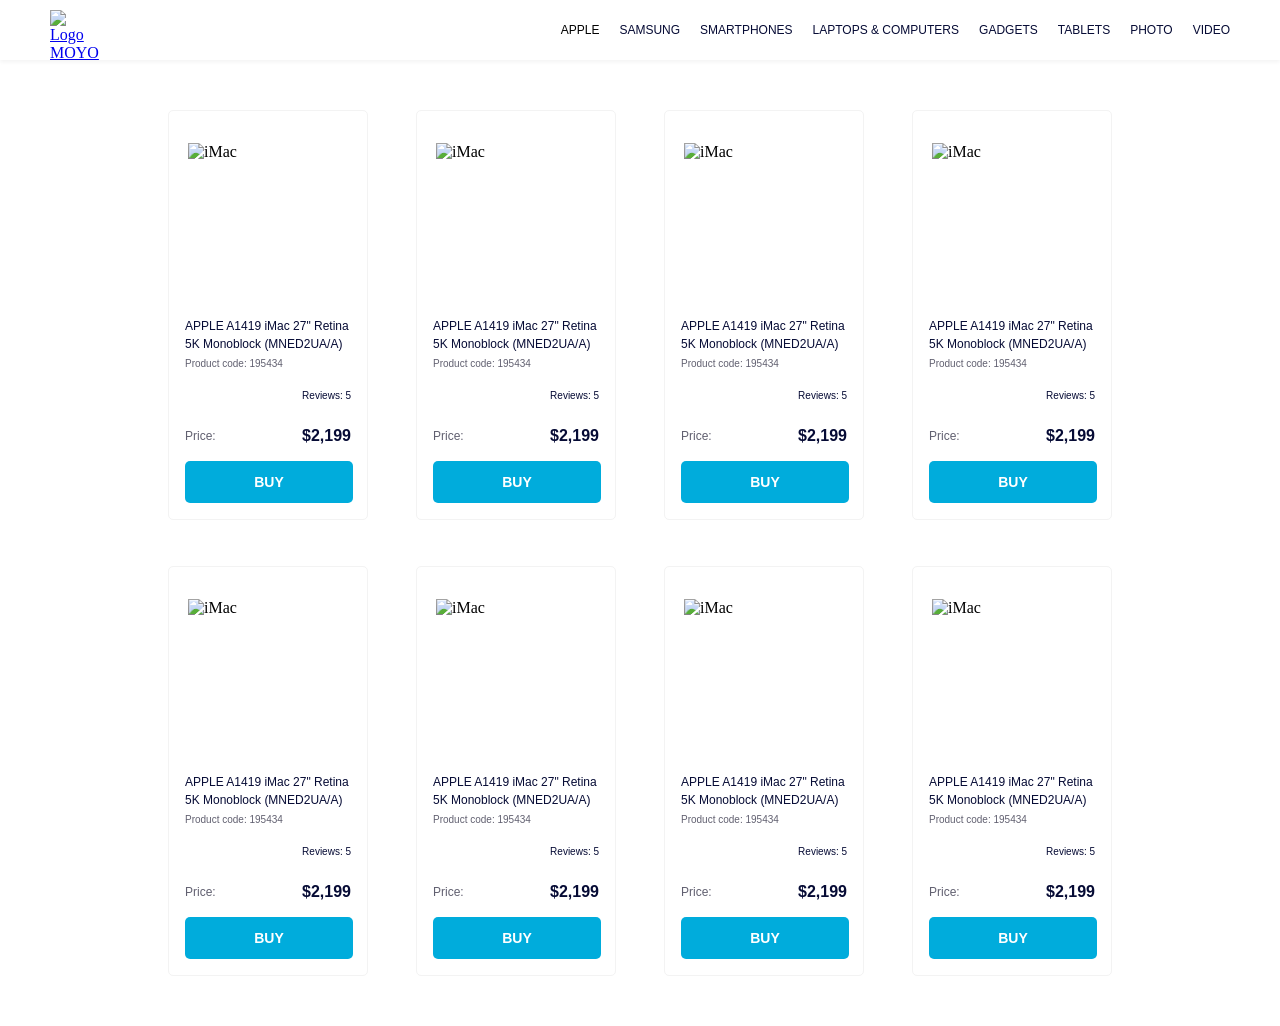
==== commit 78d0a5e1: "fix error from githab" ====
--- a/src/index.html
+++ b/src/index.html
@@ -44,7 +44,7 @@
           <li class="nav__item">
             <a
               href="#"
-              class="nav__link nav__link--active"
+              class="nav__link nav__link--is-active"
             >
               Apple
             </a>
@@ -167,313 +167,299 @@
 
           <article
             class="card"
-            data-qa="card"
-          >
-            <img
-              src="./images/imac.jpeg"
-              alt="iMac"
-              class="card__image"
-            />
-
-            <h3 class="card__title">
-              APPLE A1419 iMac 27" Retina 5K Monoblock (MNED2UA/A)
-            </h3>
-
-            <p class="card__code">Product code: 195434</p>
-
-            <div class="stars stars--4">
-              <div class="stars__icons">
-                <div class="stars__icon"></div>
-                <div class="stars__icon"></div>
-                <div class="stars__icon"></div>
-                <div class="stars__icon"></div>
-                <div class="stars__icon"></div>
-              </div>
-
-              <p class="stars__reviews-text">Reviews: 5</p>
-            </div>
-
-            <div class="card__footer">
-              <div class="card__price">
-                <p class="card__price-label">Price:</p>
-
-                <p class="card__price-value">$2,199</p>
-              </div>
-
-              <a
-                href="#"
-                class="card__button"
-                data-qa="card-hover"
-              >
-                Buy
-              </a>
-            </div>
-          </article>
-
-          <article
-            class="card"
-            data-qa="card"
-          >
-            <img
-              src="./images/imac.jpeg"
-              alt="iMac"
-              class="card__image"
-            />
-
-            <h3 class="card__title">
-              APPLE A1419 iMac 27" Retina 5K Monoblock (MNED2UA/A)
-            </h3>
-
-            <p class="card__code">Product code: 195434</p>
-
-            <div class="stars stars--4">
-              <div class="stars__icons">
-                <div class="stars__icon"></div>
-                <div class="stars__icon"></div>
-                <div class="stars__icon"></div>
-                <div class="stars__icon"></div>
-                <div class="stars__icon"></div>
-              </div>
-
-              <p class="stars__reviews-text">Reviews: 5</p>
-            </div>
-
-            <div class="card__footer">
-              <div class="card__price">
-                <p class="card__price-label">Price:</p>
-
-                <p class="card__price-value">$2,199</p>
-              </div>
-
-              <a
-                href="#"
-                class="card__button"
-                data-qa="card-hover"
-              >
-                Buy
-              </a>
-            </div>
-          </article>
-
-          <article
-            class="card"
-            data-qa="card"
-          >
-            <img
-              src="./images/imac.jpeg"
-              alt="iMac"
-              class="card__image"
-            />
-
-            <h3 class="card__title">
-              APPLE A1419 iMac 27" Retina 5K Monoblock (MNED2UA/A)
-            </h3>
-
-            <p class="card__code">Product code: 195434</p>
-
-            <div class="stars stars--4">
-              <div class="stars__icons">
-                <div class="stars__icon"></div>
-                <div class="stars__icon"></div>
-                <div class="stars__icon"></div>
-                <div class="stars__icon"></div>
-                <div class="stars__icon"></div>
-              </div>
-
-              <p class="stars__reviews-text">Reviews: 5</p>
-            </div>
-
-            <div class="card__footer">
-              <div class="card__price">
-                <p class="card__price-label">Price:</p>
-
-                <p class="card__price-value">$2,199</p>
-              </div>
-
-              <a
-                href="#"
-                class="card__button"
-                data-qa="card-hover"
-              >
-                Buy
-              </a>
-            </div>
-          </article>
-
-          <article
-            class="card"
-            data-qa="card"
-          >
-            <img
-              src="./images/imac.jpeg"
-              alt="iMac"
-              class="card__image"
-            />
-
-            <h3 class="card__title">
-              APPLE A1419 iMac 27" Retina 5K Monoblock (MNED2UA/A)
-            </h3>
-
-            <p class="card__code">Product code: 195434</p>
-
-            <div class="stars stars--4">
-              <div class="stars__icons">
-                <div class="stars__icon"></div>
-                <div class="stars__icon"></div>
-                <div class="stars__icon"></div>
-                <div class="stars__icon"></div>
-                <div class="stars__icon"></div>
-              </div>
-
-              <p class="stars__reviews-text">Reviews: 5</p>
-            </div>
-
-            <div class="card__footer">
-              <div class="card__price">
-                <p class="card__price-label">Price:</p>
-
-                <p class="card__price-value">$2,199</p>
-              </div>
-
-              <a
-                href="#"
-                class="card__button"
-                data-qa="card-hover"
-              >
-                Buy
-              </a>
-            </div>
-          </article>
-
-          <article
-            class="card"
-            data-qa="card"
-          >
-            <img
-              src="./images/imac.jpeg"
-              alt="iMac"
-              class="card__image"
-            />
-
-            <h3 class="card__title">
-              APPLE A1419 iMac 27" Retina 5K Monoblock (MNED2UA/A)
-            </h3>
-
-            <p class="card__code">Product code: 195434</p>
-
-            <div class="stars stars--4">
-              <div class="stars__icons">
-                <div class="stars__icon"></div>
-                <div class="stars__icon"></div>
-                <div class="stars__icon"></div>
-                <div class="stars__icon"></div>
-                <div class="stars__icon"></div>
-              </div>
-
-              <p class="stars__reviews-text">Reviews: 5</p>
-            </div>
-
-            <div class="card__footer">
-              <div class="card__price">
-                <p class="card__price-label">Price:</p>
-
-                <p class="card__price-value">$2,199</p>
-              </div>
-
-              <a
-                href="#"
-                class="card__button"
-                data-qa="card-hover"
-              >
-                Buy
-              </a>
-            </div>
-          </article>
-
-          <article
-            class="card"
-            data-qa="card"
-          >
-            <img
-              src="./images/imac.jpeg"
-              alt="iMac"
-              class="card__image"
-            />
-
-            <h3 class="card__title">
-              APPLE A1419 iMac 27" Retina 5K Monoblock (MNED2UA/A)
-            </h3>
-
-            <p class="card__code">Product code: 195434</p>
-
-            <div class="stars stars--4">
-              <div class="stars__icons">
-                <div class="stars__icon"></div>
-                <div class="stars__icon"></div>
-                <div class="stars__icon"></div>
-                <div class="stars__icon"></div>
-                <div class="stars__icon"></div>
-              </div>
-
-              <p class="stars__reviews-text">Reviews: 5</p>
-            </div>
-
-            <div class="card__footer">
-              <div class="card__price">
-                <p class="card__price-label">Price:</p>
-
-                <p class="card__price-value">$2,199</p>
-              </div>
-
-              <a
-                href="#"
-                class="card__button"
-                data-qa="card-hover"
-              >
-                Buy
-              </a>
-            </div>
-          </article>
-
-          <article
-            class="card"
-            data-qa="card"
-          >
-            <img
-              src="./images/imac.jpeg"
-              alt="iMac"
-              class="card__image"
-            />
-
-            <h3 class="card__title">
-              APPLE A1419 iMac 27" Retina 5K Monoblock (MNED2UA/A)
-            </h3>
-
-            <p class="card__code">Product code: 195434</p>
-
-            <div class="stars stars--4">
-              <div class="stars__icons">
-                <div class="stars__icon"></div>
-                <div class="stars__icon"></div>
-                <div class="stars__icon"></div>
-                <div class="stars__icon"></div>
-                <div class="stars__icon"></div>
-              </div>
-
-              <p class="stars__reviews-text">Reviews: 5</p>
-            </div>
-
-            <div class="card__footer">
-              <div class="card__price">
-                <p class="card__price-label">Price:</p>
-
-                <p class="card__price-value">$2,199</p>
-              </div>
-
-              <a
-                href="#"
-                class="card__button"
-                data-qa="card-hover"
+          >
+            <img
+              src="./images/imac.jpeg"
+              alt="iMac"
+              class="card__image"
+            />
+
+            <h3 class="card__title">
+              APPLE A1419 iMac 27" Retina 5K Monoblock (MNED2UA/A)
+            </h3>
+
+            <p class="card__code">Product code: 195434</p>
+
+            <div class="stars stars--4">
+              <div class="stars__icons">
+                <div class="stars__icon"></div>
+                <div class="stars__icon"></div>
+                <div class="stars__icon"></div>
+                <div class="stars__icon"></div>
+                <div class="stars__icon"></div>
+              </div>
+
+              <p class="stars__reviews-text">Reviews: 5</p>
+            </div>
+
+            <div class="card__footer">
+              <div class="card__price">
+                <p class="card__price-label">Price:</p>
+
+                <p class="card__price-value">$2,199</p>
+              </div>
+
+              <a
+                href="#"
+                class="card__button"
+              >
+                Buy
+              </a>
+            </div>
+          </article>
+
+          <article
+            class="card"
+          >
+            <img
+              src="./images/imac.jpeg"
+              alt="iMac"
+              class="card__image"
+            />
+
+            <h3 class="card__title">
+              APPLE A1419 iMac 27" Retina 5K Monoblock (MNED2UA/A)
+            </h3>
+
+            <p class="card__code">Product code: 195434</p>
+
+            <div class="stars stars--4">
+              <div class="stars__icons">
+                <div class="stars__icon"></div>
+                <div class="stars__icon"></div>
+                <div class="stars__icon"></div>
+                <div class="stars__icon"></div>
+                <div class="stars__icon"></div>
+              </div>
+
+              <p class="stars__reviews-text">Reviews: 5</p>
+            </div>
+
+            <div class="card__footer">
+              <div class="card__price">
+                <p class="card__price-label">Price:</p>
+
+                <p class="card__price-value">$2,199</p>
+              </div>
+
+              <a
+                href="#"
+                class="card__button"
+              >
+                Buy
+              </a>
+            </div>
+          </article>
+
+          <article
+            class="card"
+          >
+            <img
+              src="./images/imac.jpeg"
+              alt="iMac"
+              class="card__image"
+            />
+
+            <h3 class="card__title">
+              APPLE A1419 iMac 27" Retina 5K Monoblock (MNED2UA/A)
+            </h3>
+
+            <p class="card__code">Product code: 195434</p>
+
+            <div class="stars stars--4">
+              <div class="stars__icons">
+                <div class="stars__icon"></div>
+                <div class="stars__icon"></div>
+                <div class="stars__icon"></div>
+                <div class="stars__icon"></div>
+                <div class="stars__icon"></div>
+              </div>
+
+              <p class="stars__reviews-text">Reviews: 5</p>
+            </div>
+
+            <div class="card__footer">
+              <div class="card__price">
+                <p class="card__price-label">Price:</p>
+
+                <p class="card__price-value">$2,199</p>
+              </div>
+
+              <a
+                href="#"
+                class="card__button"
+              >
+                Buy
+              </a>
+            </div>
+          </article>
+
+          <article
+            class="card"
+          >
+            <img
+              src="./images/imac.jpeg"
+              alt="iMac"
+              class="card__image"
+            />
+
+            <h3 class="card__title">
+              APPLE A1419 iMac 27" Retina 5K Monoblock (MNED2UA/A)
+            </h3>
+
+            <p class="card__code">Product code: 195434</p>
+
+            <div class="stars stars--4">
+              <div class="stars__icons">
+                <div class="stars__icon"></div>
+                <div class="stars__icon"></div>
+                <div class="stars__icon"></div>
+                <div class="stars__icon"></div>
+                <div class="stars__icon"></div>
+              </div>
+
+              <p class="stars__reviews-text">Reviews: 5</p>
+            </div>
+
+            <div class="card__footer">
+              <div class="card__price">
+                <p class="card__price-label">Price:</p>
+
+                <p class="card__price-value">$2,199</p>
+              </div>
+
+              <a
+                href="#"
+                class="card__button"
+              >
+                Buy
+              </a>
+            </div>
+          </article>
+
+          <article
+            class="card"
+          >
+            <img
+              src="./images/imac.jpeg"
+              alt="iMac"
+              class="card__image"
+            />
+
+            <h3 class="card__title">
+              APPLE A1419 iMac 27" Retina 5K Monoblock (MNED2UA/A)
+            </h3>
+
+            <p class="card__code">Product code: 195434</p>
+
+            <div class="stars stars--4">
+              <div class="stars__icons">
+                <div class="stars__icon"></div>
+                <div class="stars__icon"></div>
+                <div class="stars__icon"></div>
+                <div class="stars__icon"></div>
+                <div class="stars__icon"></div>
+              </div>
+
+              <p class="stars__reviews-text">Reviews: 5</p>
+            </div>
+
+            <div class="card__footer">
+              <div class="card__price">
+                <p class="card__price-label">Price:</p>
+
+                <p class="card__price-value">$2,199</p>
+              </div>
+
+              <a
+                href="#"
+                class="card__button"
+              >
+                Buy
+              </a>
+            </div>
+          </article>
+
+          <article
+            class="card"
+          >
+            <img
+              src="./images/imac.jpeg"
+              alt="iMac"
+              class="card__image"
+            />
+
+            <h3 class="card__title">
+              APPLE A1419 iMac 27" Retina 5K Monoblock (MNED2UA/A)
+            </h3>
+
+            <p class="card__code">Product code: 195434</p>
+
+            <div class="stars stars--4">
+              <div class="stars__icons">
+                <div class="stars__icon"></div>
+                <div class="stars__icon"></div>
+                <div class="stars__icon"></div>
+                <div class="stars__icon"></div>
+                <div class="stars__icon"></div>
+              </div>
+
+              <p class="stars__reviews-text">Reviews: 5</p>
+            </div>
+
+            <div class="card__footer">
+              <div class="card__price">
+                <p class="card__price-label">Price:</p>
+
+                <p class="card__price-value">$2,199</p>
+              </div>
+
+              <a
+                href="#"
+                class="card__button"
+              >
+                Buy
+              </a>
+            </div>
+          </article>
+
+          <article
+            class="card"
+          >
+            <img
+              src="./images/imac.jpeg"
+              alt="iMac"
+              class="card__image"
+            />
+
+            <h3 class="card__title">
+              APPLE A1419 iMac 27" Retina 5K Monoblock (MNED2UA/A)
+            </h3>
+
+            <p class="card__code">Product code: 195434</p>
+
+            <div class="stars stars--4">
+              <div class="stars__icons">
+                <div class="stars__icon"></div>
+                <div class="stars__icon"></div>
+                <div class="stars__icon"></div>
+                <div class="stars__icon"></div>
+                <div class="stars__icon"></div>
+              </div>
+
+              <p class="stars__reviews-text">Reviews: 5</p>
+            </div>
+
+            <div class="card__footer">
+              <div class="card__price">
+                <p class="card__price-label">Price:</p>
+
+                <p class="card__price-value">$2,199</p>
+              </div>
+
+              <a
+                href="#"
+                class="card__button"
               >
                 Buy
               </a>
--- a/src/styles/index.css
+++ b/src/styles/index.css
@@ -1,5 +1,5 @@
 :root {
-  --accent-color: #00acdc;
+  --accent-color: $accent-color;
 }
 
 .header {
@@ -7,14 +7,12 @@
   align-items: center;
   justify-content: space-between;
   padding: 0 50px;
-  box-shadow: 0 2px 4px 0 rgba(0, 0, 0, 0.05);
-}
-
+  box-shadow: 0 2px 4px 0 rgba(0, 0, 0, 0.0509803922);
+}
 .header__logo {
   width: 40px;
   height: 40px;
 }
-
 .header__logo-img {
   width: 100%;
   height: 100%;
@@ -27,11 +25,9 @@
   padding: 0;
   list-style: none;
 }
-
 .nav__item + .nav__item {
   margin-left: 20px;
 }
-
 .nav__link {
   position: relative;
   display: flex;
@@ -42,9 +38,9 @@
   font-size: 12px;
   text-transform: uppercase;
   text-decoration: none;
-  color: #000;
-}
-
+  color: #060b35;
+  transition: all 0.3s ease;
+}
 .nav__link::after {
   content: "";
   position: absolute;
@@ -57,16 +53,13 @@
   opacity: 0;
   transition: opacity 0.3s;
 }
-
 .nav__link:hover {
   color: var(--accent-color);
 }
-
-.nav__link--active {
+.nav__link--is-active {
   color: var(--accent-color);
 }
-
-.nav__link--active::after {
+.nav__link--is-active::after {
   opacity: 1;
 }
 
@@ -82,18 +75,18 @@
   padding: 32px 16px 16px;
   transition: all 0.3s ease;
 }
-
 .card:hover {
   transform: scale(1.2);
 }
-
+.card:hover .card__title {
+  color: #34568b;
+}
 .card__image {
   width: 160px;
   height: 134px;
   margin: 0 auto 40px;
   object-fit: contain;
 }
-
 .card__title {
   margin: 0 0 4px;
   font-family: Roboto, sans-serif;
@@ -103,11 +96,6 @@
   line-height: 18px;
   transition: all 0.3s ease;
 }
-
-.card__title:hover {
-  color: #34568b;
-}
-
 .card__code {
   margin: 0 0 16px;
   font-family: Roboto, sans-serif;
@@ -116,14 +104,12 @@
   font-size: 10px;
   line-height: 14px;
 }
-
 .card__price {
   display: flex;
   align-items: center;
   justify-content: space-between;
   margin-bottom: 16px;
 }
-
 .card__price-label {
   margin: 0;
   font-family: Roboto, sans-serif;
@@ -131,7 +117,6 @@
   font-weight: 400;
   font-size: 12px;
 }
-
 .card__price-value {
   margin: 0;
   font-family: Roboto, sans-serif;
@@ -139,7 +124,6 @@
   font-weight: 700;
   font-size: 16px;
 }
-
 .card__button {
   display: flex;
   width: 166px;
@@ -159,7 +143,6 @@
   cursor: pointer;
   transition: all 0.3s ease;
 }
-
 .card__button:hover {
   background-color: #fff;
   color: #00acdc;
@@ -172,11 +155,9 @@
   justify-content: space-between;
   margin-bottom: 24px;
 }
-
 .stars__icons {
   display: flex;
 }
-
 .stars__icon {
   width: 16px;
   height: 16px;
@@ -185,11 +166,9 @@
   background-repeat: no-repeat;
   background-position: center;
 }
-
 .stars__icon:last-child {
   margin-right: 0;
 }
-
 .stars__reviews-text {
   margin: 0;
   font-family: Roboto, sans-serif;
@@ -199,23 +178,18 @@
   vertical-align: bottom;
   color: #060b35;
 }
-
 .stars--1 .stars__icon:nth-child(-n+1) {
   background-image: url("../images/star-active.svg");
 }
-
 .stars--2 .stars__icon:nth-child(-n+2) {
   background-image: url("../images/star-active.svg");
 }
-
 .stars--3 .stars__icon:nth-child(-n+3) {
   background-image: url("../images/star-active.svg");
 }
-
 .stars--4 .stars__icon:nth-child(-n+4) {
   background-image: url("../images/star-active.svg");
 }
-
 .stars--5 .stars__icon:nth-child(-n+5) {
   background-image: url("../images/star-active.svg");
 }
@@ -236,20 +210,18 @@
     grid-template-columns: repeat(2, 200px);
   }
 }
-
 @media (min-width: 768px) {
   .catalog__cards {
     grid-template-columns: repeat(3, 200px);
   }
 }
-
 @media (min-width: 1024px) {
   .catalog__cards {
-    grid-template-columns: repeat(auto-fill, 200px);
+    grid-template-columns: repeat(4, 200px);
   }
 }
-
 body {
   margin: 0;
-  display: grid;
-}
+}
+
+/*# sourceMappingURL=index.css.map */
